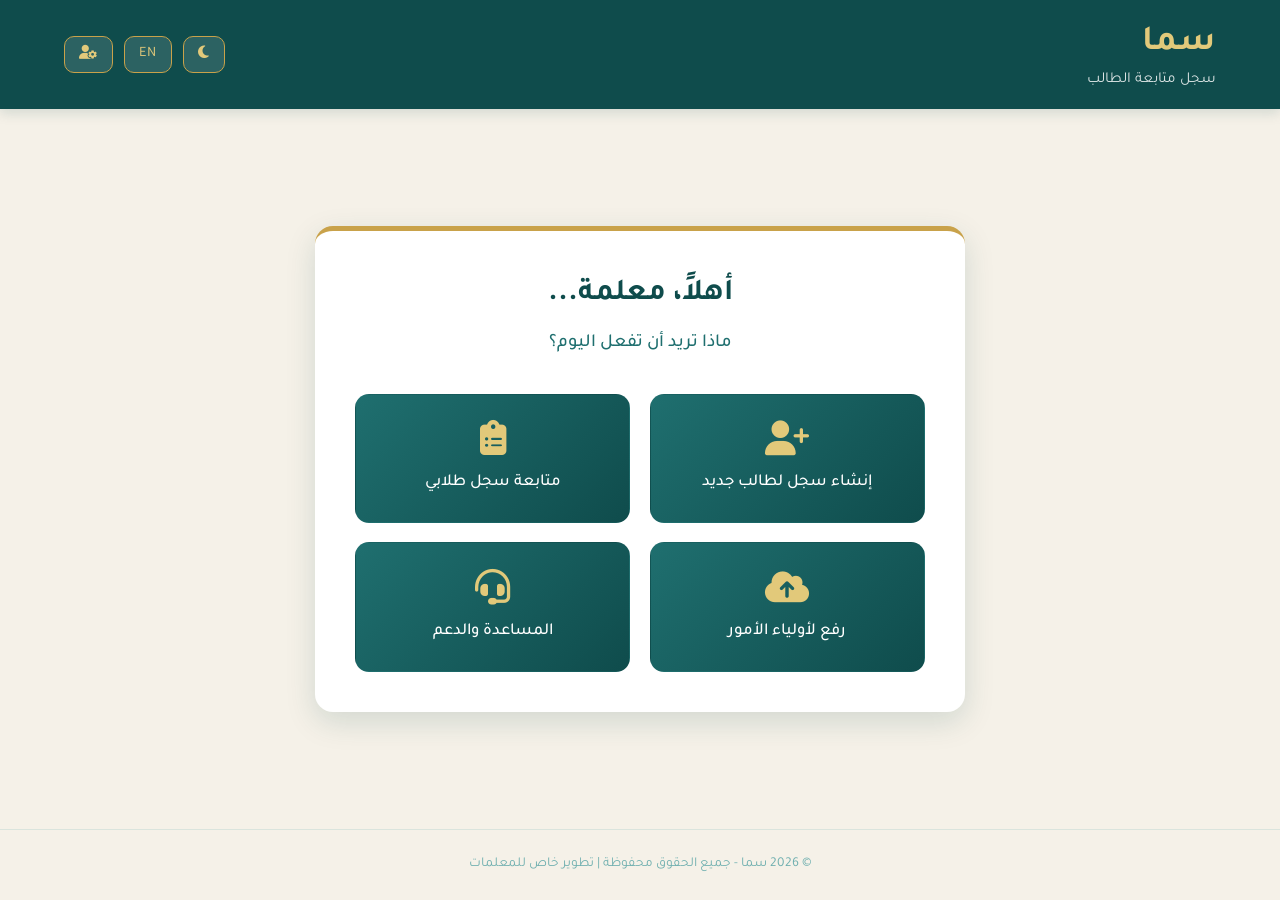
==== index.html @ a93f04d7 "Rename Qwen_html_20260426_5g0cpc5sq.html to index.html" ====
<!DOCTYPE html>
<html lang="ar" dir="rtl">
<head>
    <meta charset="UTF-8">
    <meta name="viewport" content="width=device-width, initial-scale=1.0">
    <title>سما | سجل متابعة الطالب</title>
    <link rel="preconnect" href="https://fonts.googleapis.com">
    <link rel="stylesheet" href="https://fonts.googleapis.com/css2?family=Tajawal:wght@400;500;700&display=swap">
    <link rel="stylesheet" href="https://cdnjs.cloudflare.com/ajax/libs/font-awesome/6.4.0/css/all.min.css">
    <link rel="stylesheet" href="styles.css">
</head>
<body>
    <header class="main-header">
        <div class="logo-container">
            <h1 class="site-title">سما</h1>
            <p class="site-subtitle">سجل متابعة الطالب</p>
        </div>
        <div class="controls">
            <button id="theme-toggle" class="control-btn" aria-label="تبديل الوضع الليلي/النهاري">
                <i class="fas fa-moon"></i>
            </button>
            <button id="lang-toggle" class="control-btn" aria-label="تغيير اللغة">
                EN
            </button>
            <button id="account-btn" class="control-btn" aria-label="إدارة الحساب">
                <i class="fas fa-user-cog"></i>
            </button>
        </div>
    </header>

    <main class="welcome-container">
        <div class="welcome-box">
            <h2 id="teacher-greeting">أهلاً، معلمة...</h2>
            <p class="question">ماذا تريد أن تفعل اليوم؟</p>
            <div class="options-grid">
                <a href="new-student.html" class="option-card">
                    <i class="fas fa-user-plus"></i>
                    <span>إنشاء سجل لطالب جديد</span>
                </a>
                <a href="students.html" class="option-card">
                    <i class="fas fa-clipboard-list"></i>
                    <span>متابعة سجل طلابي</span>
                </a>
                <a href="parents.html" class="option-card">
                    <i class="fas fa-cloud-upload-alt"></i>
                    <span>رفع لأولياء الأمور</span>
                </a>
                <a href="help.html" class="option-card">
                    <i class="fas fa-headset"></i>
                    <span>المساعدة والدعم</span>
                </a>
            </div>
        </div>
    </main>

    <footer class="main-footer">
        <p>© 2026 سما - جميع الحقوق محفوظة | تطوير خاص للمعلمات</p>
    </footer>

    <script src="script.js"></script>
</body>
</html>
---- styles.css ----
:root {
    /* الألوان الأساسية */
    --primary-dark: #0F4C4C;
    --primary-mid: #1F6F6F;
    --primary-light: #6FAFAF;
    /* الألوان الثانوية */
    --gold: #C9A24A;
    --gold-light: #E2C97A;
    --off-white: #F5F1E8;
    /* متغيرات الوضع الفاتح */
    --bg: var(--off-white);
    --text: var(--primary-dark);
    --card-bg: #ffffff;
    --shadow: rgba(15, 76, 76, 0.15);
    --transition: all 0.3s ease;
}

[data-theme="dark"] {
    --bg: #0A1A1A;
    --text: #F5F1E8;
    --card-bg: #152525;
    --shadow: rgba(0, 0, 0, 0.5);
    --primary-light: #4A8A8A;
}

* { box-sizing: border-box; margin: 0; padding: 0; font-family: 'Tajawal', sans-serif; }
body { background: var(--bg); color: var(--text); transition: var(--transition); line-height: 1.6; min-height: 100vh; display: flex; flex-direction: column; }
a { text-decoration: none; color: inherit; }

/* الهيدر */
.main-header {
    display: flex; justify-content: space-between; align-items: center;
    padding: 1rem 5%; background: var(--primary-dark); color: #fff;
    box-shadow: 0 4px 12px var(--shadow);
}
.site-title { font-size: 2.2rem; color: var(--gold-light); font-weight: 700; letter-spacing: 1px; }
.site-subtitle { font-size: 0.95rem; color: #fff; opacity: 0.85; margin-top: -4px; }
.controls { display: flex; gap: 0.7rem; }
.control-btn {
    background: rgba(255,255,255,0.12); border: 1px solid var(--gold);
    color: var(--gold-light); padding: 0.5rem 0.9rem; border-radius: 10px;
    cursor: pointer; transition: var(--transition); font-size: 0.9rem;
}
.control-btn:hover { background: var(--gold); color: var(--primary-dark); transform: scale(1.05); }

/* منطقة الترحيب */
.welcome-container {
    flex: 1; display: flex; justify-content: center; align-items: center; padding: 2rem;
}
.welcome-box {
    background: var(--card-bg); padding: 2.5rem; border-radius: 18px;
    box-shadow: 0 10px 30px var(--shadow); text-align: center; max-width: 650px; width: 100%;
    border-top: 5px solid var(--gold);
}
#teacher-greeting { font-size: 1.9rem; color: var(--primary-dark); margin-bottom: 0.6rem; }
[data-theme="dark"] #teacher-greeting { color: var(--gold-light); }
.question { font-size: 1.15rem; color: var(--primary-mid); margin-bottom: 2.2rem; font-weight: 500; }

/* شبكة الخيارات */
.options-grid {
    display: grid; grid-template-columns: repeat(auto-fit, minmax(220px, 1fr)); gap: 1.2rem;
}
.option-card {
    background: linear-gradient(135deg, var(--primary-mid), var(--primary-dark));
    color: #fff; padding: 1.6rem; border-radius: 14px; text-align: center;
    transition: var(--transition); cursor: pointer; border: 1px solid transparent;
    display: flex; flex-direction: column; align-items: center; gap: 0.9rem;
    position: relative; overflow: hidden;
}
.option-card::before {
    content: ''; position: absolute; top: 0; left: 0; width: 100%; height: 4px;
    background: var(--gold); transform: scaleX(0); transition: transform 0.3s ease; transform-origin: right;
}
.option-card:hover::before { transform: scaleX(1); transform-origin: left; }
.option-card:hover { transform: translateY(-6px); box-shadow: 0 12px 25px var(--shadow); border-color: var(--gold); }
.option-card i { font-size: 2.2rem; color: var(--gold-light); }
.option-card span { font-size: 1.05rem; font-weight: 500; }

/* الفوتر */
.main-footer { text-align: center; padding: 1.5rem; color: var(--primary-light); font-size: 0.85rem; margin-top: auto; border-top: 1px solid rgba(111,175,175,0.2); }

/* تجاوب الشاشات */
@media (max-width: 768px) {
    .main-header { flex-direction: column; gap: 1rem; text-align: center; }
    .controls { justify-content: center; width: 100%; flex-wrap: wrap; }
    .options-grid { grid-template-columns: 1fr; }
    .welcome-box { padding: 1.8rem; }
}
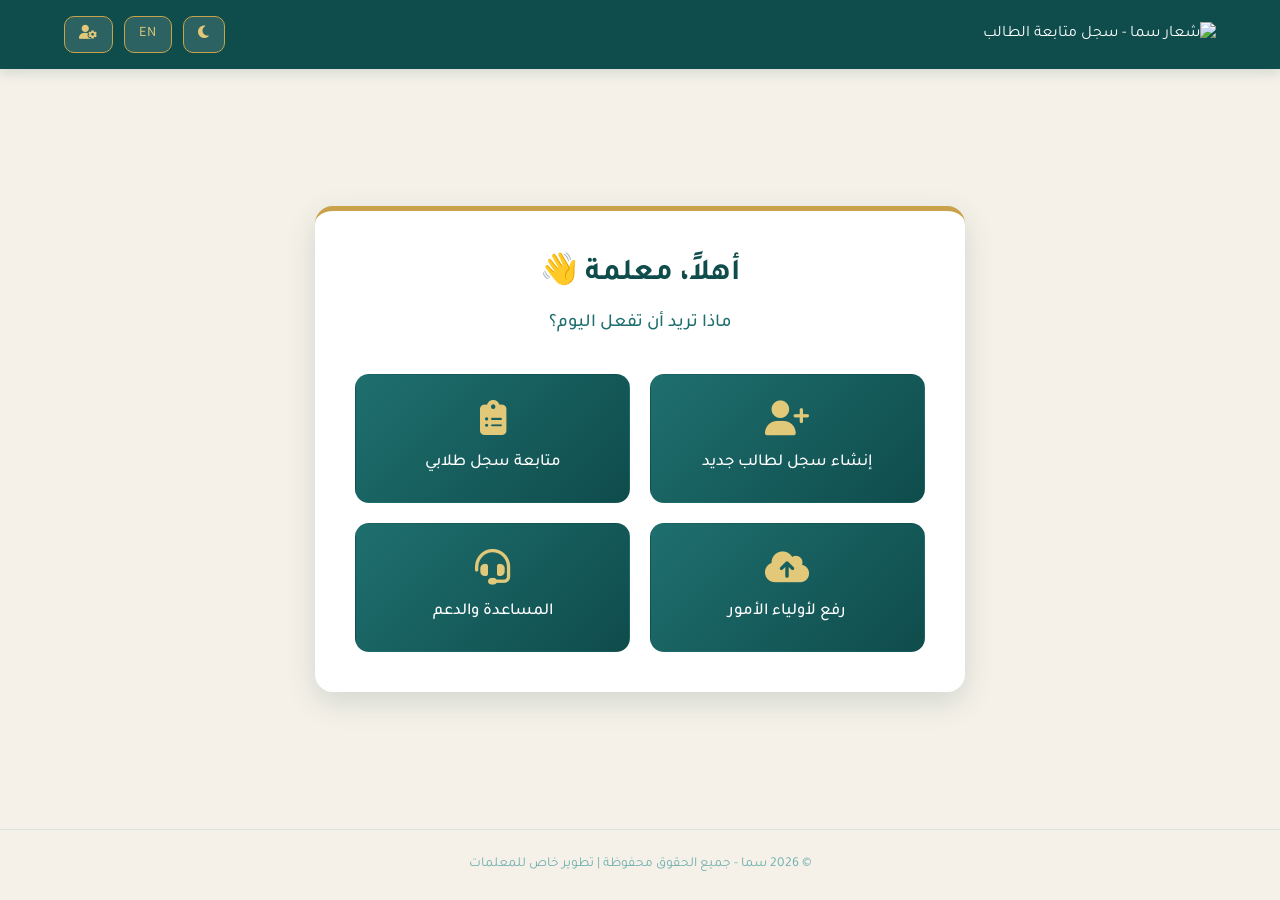
==== commit 8cc471a3: "Enhance HTML head with meta description and fonts Added meta description and updated font link." ====
--- a/index.html
+++ b/index.html
@@ -4,17 +4,28 @@
     <meta charset="UTF-8">
     <meta name="viewport" content="width=device-width, initial-scale=1.0">
     <title>سما | سجل متابعة الطالب</title>
+    <meta name="description" content="سما - نظام إلكتروني منظم لمتابعة سجلات الطلاب">
+    
+    <!-- أيقونة الموقع -->
+    <link rel="icon" type="image/png" href="assets/logo.png">
+    <link rel="apple-touch-icon" href="assets/logo.png">
+    
+    <!-- الخطوط والأيقونات -->
     <link rel="preconnect" href="https://fonts.googleapis.com">
-    <link rel="stylesheet" href="https://fonts.googleapis.com/css2?family=Tajawal:wght@400;500;700&display=swap">
+    <link rel="preconnect" href="https://fonts.gstatic.com" crossorigin>
+    <link href="https://fonts.googleapis.com/css2?family=Tajawal:wght@400;500;700;800&display=swap" rel="stylesheet">
     <link rel="stylesheet" href="https://cdnjs.cloudflare.com/ajax/libs/font-awesome/6.4.0/css/all.min.css">
+    
+    <!-- ملف التنسيقات -->
     <link rel="stylesheet" href="styles.css">
 </head>
 <body>
+    <!-- الهيدر الرئيسي -->
     <header class="main-header">
         <div class="logo-container">
-            <h1 class="site-title">سما</h1>
-            <p class="site-subtitle">سجل متابعة الطالب</p>
+            <img src="assets/logo.png" alt="شعار سما - سجل متابعة الطالب" class="site-logo">
         </div>
+        
         <div class="controls">
             <button id="theme-toggle" class="control-btn" aria-label="تبديل الوضع الليلي/النهاري">
                 <i class="fas fa-moon"></i>
@@ -28,10 +39,12 @@
         </div>
     </header>
 
+    <!-- المحتوى الرئيسي -->
     <main class="welcome-container">
         <div class="welcome-box">
             <h2 id="teacher-greeting">أهلاً، معلمة...</h2>
             <p class="question">ماذا تريد أن تفعل اليوم؟</p>
+            
             <div class="options-grid">
                 <a href="new-student.html" class="option-card">
                     <i class="fas fa-user-plus"></i>
@@ -53,10 +66,13 @@
         </div>
     </main>
 
+    <!-- الفوتر -->
     <footer class="main-footer">
         <p>© 2026 سما - جميع الحقوق محفوظة | تطوير خاص للمعلمات</p>
     </footer>
 
+    <!-- ملف الجافاسكربت -->
     <script src="script.js"></script>
 </body>
 </html>
+</html>
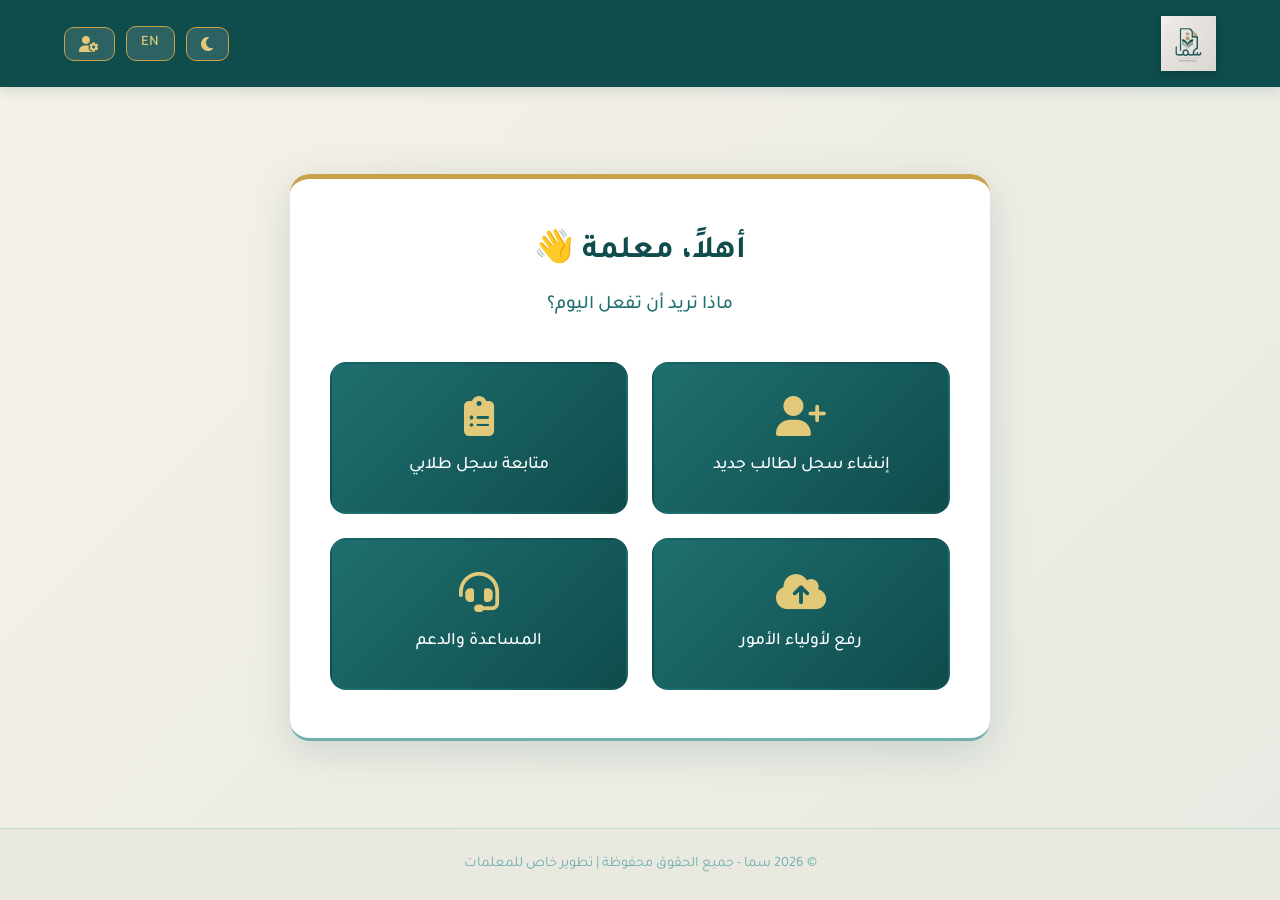
==== commit 6b579240: "Update logo image source in index.html" ====
--- a/index.html
+++ b/index.html
@@ -23,7 +23,7 @@
     <!-- الهيدر الرئيسي -->
     <header class="main-header">
         <div class="logo-container">
-            <img src="assets/logo.png" alt="شعار سما - سجل متابعة الطالب" class="site-logo">
+            <img src="logo.png" alt="شعار سما" class="site-logo">
         </div>
         
         <div class="controls">
--- a/styles.css
+++ b/styles.css
@@ -1,88 +1,314 @@
+/* ==================== المتغيرات والألوان ==================== */
 :root {
     /* الألوان الأساسية */
     --primary-dark: #0F4C4C;
     --primary-mid: #1F6F6F;
     --primary-light: #6FAFAF;
+    
     /* الألوان الثانوية */
     --gold: #C9A24A;
     --gold-light: #E2C97A;
     --off-white: #F5F1E8;
+    
     /* متغيرات الوضع الفاتح */
     --bg: var(--off-white);
     --text: var(--primary-dark);
     --card-bg: #ffffff;
     --shadow: rgba(15, 76, 76, 0.15);
+    --border-color: rgba(111, 175, 175, 0.3);
+    
+    /* الانتقالات */
     --transition: all 0.3s ease;
 }
 
+/* ==================== الوضع الليلي ==================== */
 [data-theme="dark"] {
     --bg: #0A1A1A;
     --text: #F5F1E8;
     --card-bg: #152525;
     --shadow: rgba(0, 0, 0, 0.5);
+    --border-color: rgba(111, 175, 175, 0.5);
     --primary-light: #4A8A8A;
 }
 
-* { box-sizing: border-box; margin: 0; padding: 0; font-family: 'Tajawal', sans-serif; }
-body { background: var(--bg); color: var(--text); transition: var(--transition); line-height: 1.6; min-height: 100vh; display: flex; flex-direction: column; }
-a { text-decoration: none; color: inherit; }
-
-/* الهيدر */
+/* ==================== الإعدادات الأساسية ==================== */
+* {
+    margin: 0;
+    padding: 0;
+    box-sizing: border-box;
+}
+
+body {
+    font-family: 'Tajawal', sans-serif;
+    background-color: var(--bg);
+    color: var(--text);
+    line-height: 1.6;
+    min-height: 100vh;
+    display: flex;
+    flex-direction: column;
+    transition: var(--transition);
+}
+
+a {
+    text-decoration: none;
+    color: inherit;
+}
+
+button {
+    font-family: 'Tajawal', sans-serif;
+    cursor: pointer;
+    border: none;
+    outline: none;
+}
+
+/* ==================== الهيدر الرئيسي ==================== */
 .main-header {
-    display: flex; justify-content: space-between; align-items: center;
-    padding: 1rem 5%; background: var(--primary-dark); color: #fff;
+    display: flex;
+    justify-content: space-between;
+    align-items: center;
+    padding: 1rem 5%;
+    background: var(--primary-dark);
+    color: #fff;
     box-shadow: 0 4px 12px var(--shadow);
-}
-.site-title { font-size: 2.2rem; color: var(--gold-light); font-weight: 700; letter-spacing: 1px; }
-.site-subtitle { font-size: 0.95rem; color: #fff; opacity: 0.85; margin-top: -4px; }
-.controls { display: flex; gap: 0.7rem; }
+    position: sticky;
+    top: 0;
+    z-index: 1000;
+}
+
+/* شعار الموقع */
+.logo-container {
+    display: flex;
+    align-items: center;
+}
+
+.site-logo {
+    height: 55px;
+    width: auto;
+    object-fit: contain;
+    filter: drop-shadow(0 2px 4px rgba(0,0,0,0.2));
+    transition: transform 0.3s ease;
+}
+
+.site-logo:hover {
+    transform: scale(1.05);
+}
+
+/* أزرار التحكم */
+.controls {
+    display: flex;
+    gap: 0.7rem;
+    align-items: center;
+}
+
 .control-btn {
-    background: rgba(255,255,255,0.12); border: 1px solid var(--gold);
-    color: var(--gold-light); padding: 0.5rem 0.9rem; border-radius: 10px;
-    cursor: pointer; transition: var(--transition); font-size: 0.9rem;
-}
-.control-btn:hover { background: var(--gold); color: var(--primary-dark); transform: scale(1.05); }
-
-/* منطقة الترحيب */
+    background: rgba(255, 255, 255, 0.12);
+    border: 1px solid var(--gold);
+    color: var(--gold-light);
+    padding: 0.5rem 0.9rem;
+    border-radius: 10px;
+    font-size: 0.9rem;
+    font-weight: 500;
+    transition: var(--transition);
+    display: flex;
+    align-items: center;
+    gap: 0.4rem;
+}
+
+.control-btn:hover {
+    background: var(--gold);
+    color: var(--primary-dark);
+    transform: translateY(-2px);
+    box-shadow: 0 4px 8px rgba(0, 0, 0, 0.2);
+}
+
+.control-btn i {
+    font-size: 1rem;
+}
+
+/* ==================== منطقة الترحيب ==================== */
 .welcome-container {
-    flex: 1; display: flex; justify-content: center; align-items: center; padding: 2rem;
-}
+    flex: 1;
+    display: flex;
+    justify-content: center;
+    align-items: center;
+    padding: 2rem 5%;
+    background: linear-gradient(135deg, var(--bg) 0%, rgba(111, 175, 175, 0.1) 100%);
+}
+
 .welcome-box {
-    background: var(--card-bg); padding: 2.5rem; border-radius: 18px;
-    box-shadow: 0 10px 30px var(--shadow); text-align: center; max-width: 650px; width: 100%;
+    background: var(--card-bg);
+    padding: 3rem 2.5rem;
+    border-radius: 20px;
+    box-shadow: 0 10px 40px var(--shadow);
+    text-align: center;
+    max-width: 700px;
+    width: 100%;
     border-top: 5px solid var(--gold);
-}
-#teacher-greeting { font-size: 1.9rem; color: var(--primary-dark); margin-bottom: 0.6rem; }
-[data-theme="dark"] #teacher-greeting { color: var(--gold-light); }
-.question { font-size: 1.15rem; color: var(--primary-mid); margin-bottom: 2.2rem; font-weight: 500; }
-
-/* شبكة الخيارات */
+    border-bottom: 3px solid var(--primary-light);
+}
+
+#teacher-greeting {
+    font-size: 2rem;
+    color: var(--primary-dark);
+    margin-bottom: 0.8rem;
+    font-weight: 700;
+}
+
+[data-theme="dark"] #teacher-greeting {
+    color: var(--gold-light);
+}
+
+.question {
+    font-size: 1.2rem;
+    color: var(--primary-mid);
+    margin-bottom: 2.5rem;
+    font-weight: 500;
+}
+
+/* ==================== شبكة الخيارات ==================== */
 .options-grid {
-    display: grid; grid-template-columns: repeat(auto-fit, minmax(220px, 1fr)); gap: 1.2rem;
-}
+    display: grid;
+    grid-template-columns: repeat(auto-fit, minmax(240px, 1fr));
+    gap: 1.5rem;
+    margin-top: 1rem;
+}
+
 .option-card {
-    background: linear-gradient(135deg, var(--primary-mid), var(--primary-dark));
-    color: #fff; padding: 1.6rem; border-radius: 14px; text-align: center;
-    transition: var(--transition); cursor: pointer; border: 1px solid transparent;
-    display: flex; flex-direction: column; align-items: center; gap: 0.9rem;
-    position: relative; overflow: hidden;
-}
+    background: linear-gradient(135deg, var(--primary-mid) 0%, var(--primary-dark) 100%);
+    color: #fff;
+    padding: 2rem 1.5rem;
+    border-radius: 16px;
+    text-align: center;
+    transition: var(--transition);
+    cursor: pointer;
+    border: 2px solid transparent;
+    display: flex;
+    flex-direction: column;
+    align-items: center;
+    gap: 1rem;
+    position: relative;
+    overflow: hidden;
+}
+
 .option-card::before {
-    content: ''; position: absolute; top: 0; left: 0; width: 100%; height: 4px;
-    background: var(--gold); transform: scaleX(0); transition: transform 0.3s ease; transform-origin: right;
-}
-.option-card:hover::before { transform: scaleX(1); transform-origin: left; }
-.option-card:hover { transform: translateY(-6px); box-shadow: 0 12px 25px var(--shadow); border-color: var(--gold); }
-.option-card i { font-size: 2.2rem; color: var(--gold-light); }
-.option-card span { font-size: 1.05rem; font-weight: 500; }
-
-/* الفوتر */
-.main-footer { text-align: center; padding: 1.5rem; color: var(--primary-light); font-size: 0.85rem; margin-top: auto; border-top: 1px solid rgba(111,175,175,0.2); }
-
-/* تجاوب الشاشات */
+    content: '';
+    position: absolute;
+    top: 0;
+    left: 0;
+    width: 100%;
+    height: 4px;
+    background: linear-gradient(90deg, var(--gold), var(--gold-light));
+    transform: scaleX(0);
+    transition: transform 0.3s ease;
+    transform-origin: right;
+}
+
+.option-card:hover::before {
+    transform: scaleX(1);
+    transform-origin: left;
+}
+
+.option-card:hover {
+    transform: translateY(-8px);
+    box-shadow: 0 15px 35px var(--shadow);
+    border-color: var(--gold);
+}
+
+.option-card i {
+    font-size: 2.5rem;
+    color: var(--gold-light);
+    transition: transform 0.3s ease;
+}
+
+.option-card:hover i {
+    transform: scale(1.1) rotate(5deg);
+}
+
+.option-card span {
+    font-size: 1.1rem;
+    font-weight: 500;
+}
+
+/* ==================== الفوتر ==================== */
+.main-footer {
+    text-align: center;
+    padding: 1.5rem;
+    color: var(--primary-light);
+    font-size: 0.9rem;
+    margin-top: auto;
+    border-top: 1px solid var(--border-color);
+    background: rgba(15, 76, 76, 0.05);
+}
+
+[data-theme="dark"] .main-footer {
+    background: rgba(15, 76, 76, 0.2);
+}
+
+/* ==================== التجاوب مع الشاشات ==================== */
 @media (max-width: 768px) {
-    .main-header { flex-direction: column; gap: 1rem; text-align: center; }
-    .controls { justify-content: center; width: 100%; flex-wrap: wrap; }
-    .options-grid { grid-template-columns: 1fr; }
-    .welcome-box { padding: 1.8rem; }
-}
+    .main-header {
+        flex-direction: row;
+        padding: 0.8rem 1.5rem;
+        gap: 1rem;
+    }
+    
+    .site-logo {
+        height: 45px;
+    }
+    
+    .controls {
+        gap: 0.5rem;
+    }
+    
+    .control-btn {
+        padding: 0.4rem 0.7rem;
+        font-size: 0.85rem;
+    }
+    
+    .welcome-container {
+        padding: 1.5rem 1rem;
+    }
+    
+    .welcome-box {
+        padding: 2rem 1.5rem;
+    }
+    
+    #teacher-greeting {
+        font-size: 1.6rem;
+    }
+    
+    .question {
+        font-size: 1rem;
+    }
+    
+    .options-grid {
+        grid-template-columns: 1fr;
+        gap: 1rem;
+    }
+    
+    .option-card {
+        padding: 1.5rem 1rem;
+    }
+    
+    .option-card i {
+        font-size: 2rem;
+    }
+    
+    .option-card span {
+        font-size: 1rem;
+    }
+}
+
+@media (max-width: 480px) {
+    .control-btn span {
+        display: none;
+    }
+    
+    .control-btn i {
+        font-size: 1.2rem;
+    }
+    
+    .welcome-box {
+        padding: 1.5rem 1rem;
+    }
+}
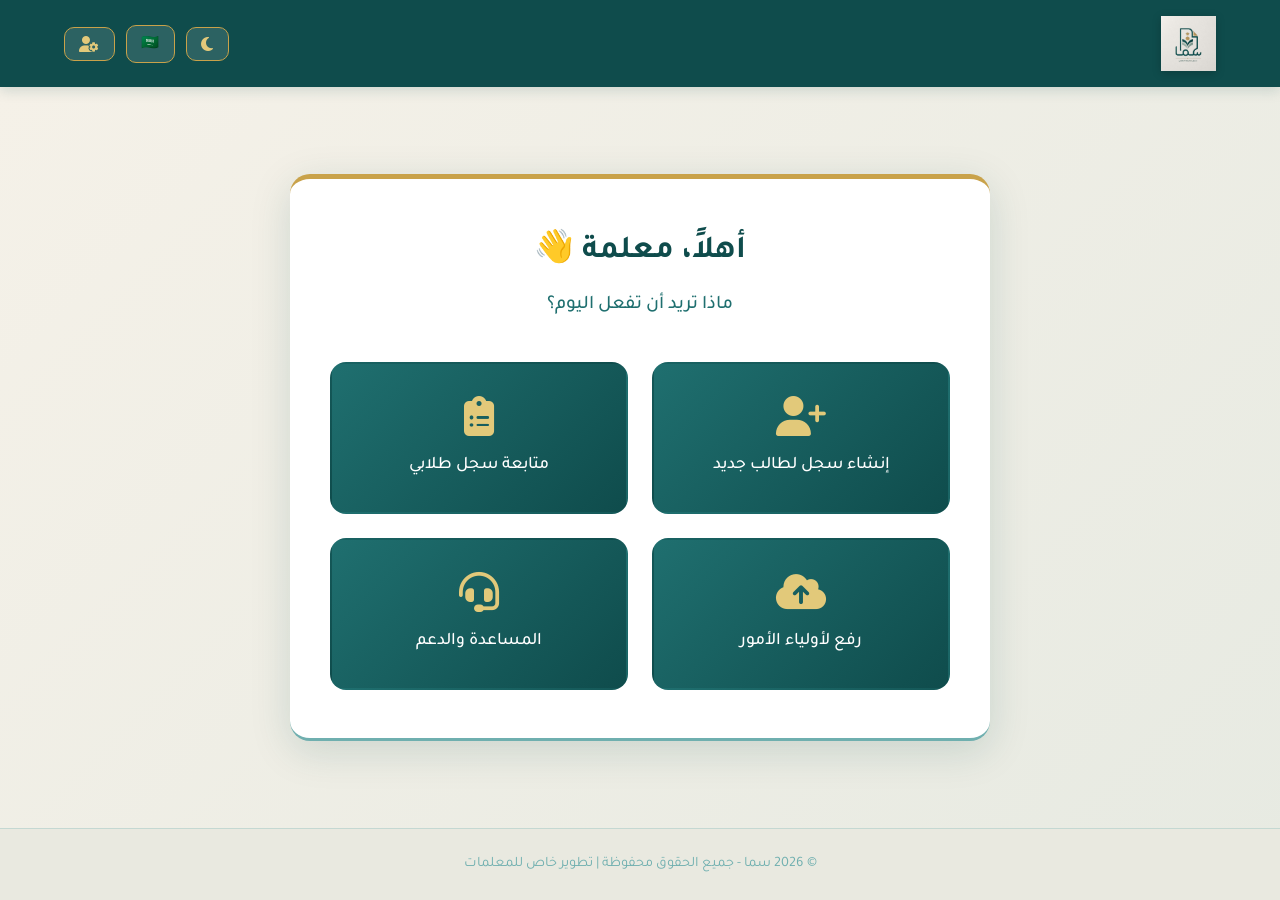
==== commit 84d265ce: "Add translation attributes and update icons in HTML" ====
--- a/index.html
+++ b/index.html
@@ -3,12 +3,12 @@
 <head>
     <meta charset="UTF-8">
     <meta name="viewport" content="width=device-width, initial-scale=1.0">
-    <title>سما | سجل متابعة الطالب</title>
+    <title data-translate="pageTitleMain">سما | سجل متابعة الطالب</title>
     <meta name="description" content="سما - نظام إلكتروني منظم لمتابعة سجلات الطلاب">
     
     <!-- أيقونة الموقع -->
-    <link rel="icon" type="image/png" href="assets/logo.png">
-    <link rel="apple-touch-icon" href="assets/logo.png">
+    <link rel="icon" type="image/png" href="logo.png">
+    <link rel="apple-touch-icon" href="logo.png">
     
     <!-- الخطوط والأيقونات -->
     <link rel="preconnect" href="https://fonts.googleapis.com">
@@ -19,21 +19,21 @@
     <!-- ملف التنسيقات -->
     <link rel="stylesheet" href="styles.css">
 </head>
-<body>
+<body data-page="Main">
     <!-- الهيدر الرئيسي -->
     <header class="main-header">
         <div class="logo-container">
-            <img src="logo.png" alt="شعار سما" class="site-logo">
+            <img src="logo.png" alt="شعار سما" class="site-logo" data-translate="siteLogoAlt">
         </div>
         
         <div class="controls">
-            <button id="theme-toggle" class="control-btn" aria-label="تبديل الوضع الليلي/النهاري">
+            <button id="theme-toggle" class="control-btn" data-translate="toggleTheme" aria-label="تبديل الوضع الليلي/النهاري">
                 <i class="fas fa-moon"></i>
             </button>
-            <button id="lang-toggle" class="control-btn" aria-label="تغيير اللغة">
-                EN
+            <button id="lang-toggle" class="control-btn" data-translate="toggleLang" aria-label="تغيير اللغة">
+                🇸🇦
             </button>
-            <button id="account-btn" class="control-btn" aria-label="إدارة الحساب">
+            <button id="account-btn" class="control-btn" data-translate="manageAccount" aria-label="إدارة الحساب">
                 <i class="fas fa-user-cog"></i>
             </button>
         </div>
@@ -42,25 +42,25 @@
     <!-- المحتوى الرئيسي -->
     <main class="welcome-container">
         <div class="welcome-box">
-            <h2 id="teacher-greeting">أهلاً، معلمة...</h2>
-            <p class="question">ماذا تريد أن تفعل اليوم؟</p>
+            <h2 id="teacher-greeting" data-translate="greeting">أهلاً، معلمة...</h2>
+            <p class="question" data-translate="question">ماذا تريد أن تفعل اليوم؟</p>
             
             <div class="options-grid">
                 <a href="new-student.html" class="option-card">
                     <i class="fas fa-user-plus"></i>
-                    <span>إنشاء سجل لطالب جديد</span>
+                    <span data-translate="newStudent">إنشاء سجل لطالب جديد</span>
                 </a>
                 <a href="students.html" class="option-card">
                     <i class="fas fa-clipboard-list"></i>
-                    <span>متابعة سجل طلابي</span>
+                    <span data-translate="followStudents">متابعة سجل طلابي</span>
                 </a>
                 <a href="parents.html" class="option-card">
                     <i class="fas fa-cloud-upload-alt"></i>
-                    <span>رفع لأولياء الأمور</span>
+                    <span data-translate="uploadParents">رفع لأولياء الأمور</span>
                 </a>
                 <a href="help.html" class="option-card">
                     <i class="fas fa-headset"></i>
-                    <span>المساعدة والدعم</span>
+                    <span data-translate="helpSupport">المساعدة والدعم</span>
                 </a>
             </div>
         </div>
@@ -68,11 +68,11 @@
 
     <!-- الفوتر -->
     <footer class="main-footer">
-        <p>© 2026 سما - جميع الحقوق محفوظة | تطوير خاص للمعلمات</p>
+        <p data-translate="footer">© 2026 سما - جميع الحقوق محفوظة | تطوير خاص للمعلمات</p>
     </footer>
 
-    <!-- ملف الجافاسكربت -->
+    <!-- ملفات الجافاسكربت (الترتيب مهم!) -->
+    <script src="translations.js"></script>
     <script src="script.js"></script>
 </body>
 </html>
-</html>
--- a/styles.css
+++ b/styles.css
@@ -312,3 +312,459 @@
         padding: 1.5rem 1rem;
     }
 }
+
+
+/* ===================================
+   🎓 صفحة المساعدة - تنسيقات جديدة
+   =================================== */
+
+/* هيدر صفحة المساعدة */
+.help-header {
+    background: linear-gradient(135deg, var(--primary-dark) 0%, var(--primary-mid) 100%);
+    color: white;
+    padding: 3rem 5%;
+    text-align: center;
+    margin-bottom: 2rem;
+}
+
+.help-header h1 {
+    font-size: 2rem;
+    margin-bottom: 0.5rem;
+    display: flex;
+    align-items: center;
+    justify-content: center;
+    gap: 10px;
+}
+
+.help-header h1 i {
+    color: var(--gold-light);
+}
+
+.help-header p {
+    font-size: 1.1rem;
+    opacity: 0.9;
+    margin: 0;
+}
+
+/* محتوى صفحة المساعدة */
+.help-content {
+    flex: 1;
+    padding: 0 5% 2rem;
+    max-width: 1200px;
+    margin: 0 auto;
+    width: 100%;
+}
+
+/* الأقسام العامة */
+.help-section {
+    background: var(--card-bg);
+    padding: 2rem;
+    border-radius: 16px;
+    box-shadow: 0 5px 20px var(--shadow);
+    margin-bottom: 1.5rem;
+    border-top: 4px solid var(--gold);
+}
+
+.help-section h2 {
+    color: var(--primary-dark);
+    font-size: 1.5rem;
+    margin-bottom: 1.5rem;
+    display: flex;
+    align-items: center;
+    gap: 10px;
+    padding-bottom: 1rem;
+    border-bottom: 2px solid var(--border-color);
+}
+
+[data-theme="dark"] .help-section h2 {
+    color: var(--gold-light);
+}
+
+.help-section h2 i {
+    color: var(--gold);
+}
+
+/* ========== الأسئلة الشائعة ========== */
+.faq-container {
+    display: flex;
+    flex-direction: column;
+    gap: 1rem;
+}
+
+.faq-item {
+    background: var(--bg);
+    border-radius: 12px;
+    overflow: hidden;
+    border: 2px solid var(--border-color);
+    transition: var(--transition);
+}
+
+.faq-item:hover {
+    border-color: var(--primary-light);
+    box-shadow: 0 4px 12px var(--shadow);
+}
+
+.faq-question {
+    padding: 1.2rem 1.5rem;
+    display: flex;
+    justify-content: space-between;
+    align-items: center;
+    cursor: pointer;
+    background: var(--card-bg);
+    transition: var(--transition);
+    user-select: none;
+}
+
+.faq-question span {
+    font-size: 1.1rem;
+    font-weight: 600;
+    color: var(--text);
+    display: flex;
+    align-items: center;
+    gap: 10px;
+}
+
+.faq-question span i {
+    color: var(--gold);
+    font-size: 1rem;
+}
+
+.faq-question .arrow {
+    font-size: 1.1rem;
+    color: var(--primary-mid);
+    transition: transform 0.3s ease;
+}
+
+.faq-item.active .faq-question {
+    background: var(--primary-dark);
+}
+
+.faq-item.active .faq-question span {
+    color: white;
+}
+
+.faq-item.active .faq-question .arrow {
+    color: var(--gold-light);
+    transform: rotate(180deg);
+}
+
+.faq-answer {
+    display: none;
+    padding: 1.2rem 1.5rem;
+    background: var(--bg);
+    border-top: 2px solid var(--border-color);
+}
+
+.faq-item.active .faq-answer {
+    display: block;
+    animation: slideDown 0.3s ease;
+}
+
+@keyframes slideDown {
+    from {
+        opacity: 0;
+        transform: translateY(-10px);
+    }
+    to {
+        opacity: 1;
+        transform: translateY(0);
+    }
+}
+
+.faq-answer p {
+    font-size: 1rem;
+    line-height: 1.8;
+    color: var(--text);
+    margin: 0 0 1rem 0;
+}
+
+.faq-answer ul,
+.faq-answer ol {
+    margin: 0.5rem 0;
+    padding-right: 1.5rem;
+}
+
+.faq-answer li {
+    font-size: 0.95rem;
+    line-height: 1.8;
+    color: var(--text);
+    margin-bottom: 0.5rem;
+    opacity: 0.9;
+}
+
+.faq-answer strong {
+    color: var(--primary-dark);
+    font-weight: 700;
+}
+
+[data-theme="dark"] .faq-answer strong {
+    color: var(--gold-light);
+}
+
+/* ========== قسم التواصل ========== */
+.contact-grid {
+    display: grid;
+    grid-template-columns: repeat(auto-fit, minmax(250px, 1fr));
+    gap: 1.2rem;
+}
+
+.contact-card {
+    background: linear-gradient(135deg, var(--primary-mid) 0%, var(--primary-dark) 100%);
+    color: white;
+    padding: 1.8rem 1.5rem;
+    border-radius: 14px;
+    text-align: center;
+    text-decoration: none;
+    transition: var(--transition);
+    box-shadow: 0 5px 15px var(--shadow);
+    display: flex;
+    flex-direction: column;
+    align-items: center;
+    gap: 1rem;
+}
+
+.contact-card:hover {
+    transform: translateY(-5px);
+    box-shadow: 0 12px 25px var(--shadow);
+    border: 2px solid var(--gold);
+}
+
+.contact-card .icon-box {
+    width: 60px;
+    height: 60px;
+    background: rgba(226, 201, 122, 0.2);
+    border-radius: 50%;
+    display: flex;
+    align-items: center;
+    justify-content: center;
+}
+
+.contact-card .icon-box i {
+    font-size: 1.5rem;
+    color: var(--gold-light);
+}
+
+.contact-card h3 {
+    color: var(--gold-light);
+    font-size: 1.2rem;
+    margin: 0;
+    font-weight: 600;
+}
+
+.contact-card .contact-text {
+    font-size: 1rem;
+    margin: 0.3rem 0;
+    font-weight: 500;
+    direction: ltr;
+}
+
+.contact-card small {
+    font-size: 0.85rem;
+    opacity: 0.85;
+    line-height: 1.5;
+}
+
+/* ========== المعلومات الإضافية ========== */
+.info-grid {
+    display: grid;
+    grid-template-columns: repeat(auto-fit, minmax(280px, 1fr));
+    gap: 1.2rem;
+}
+
+.info-card {
+    background: var(--bg);
+    padding: 1.5rem;
+    border-radius: 12px;
+    border-right: 4px solid var(--gold);
+}
+
+.info-card h4 {
+    color: var(--primary-dark);
+    font-size: 1.1rem;
+    margin: 0 0 0.8rem 0;
+    display: flex;
+    align-items: center;
+    gap: 8px;
+}
+
+[data-theme="dark"] .info-card h4 {
+    color: var(--gold-light);
+}
+
+.info-card h4 i {
+    color: var(--gold);
+}
+
+.info-card p {
+    font-size: 0.95rem;
+    line-height: 1.7;
+    color: var(--text);
+    margin: 0;
+    opacity: 0.9;
+}
+
+/* ========== فوتر صفحة المساعدة ========== */
+.help-footer {
+    text-align: center;
+    padding: 1.5rem 5%;
+    color: var(--primary-light);
+    font-size: 0.9rem;
+    border-top: 1px solid var(--border-color);
+    background: rgba(15, 76, 76, 0.05);
+}
+
+[data-theme="dark"] .help-footer {
+    background: rgba(15, 76, 76, 0.2);
+}
+
+/* ===================================
+   📱 التجاوب مع الشاشات - صفحة المساعدة
+   =================================== */
+
+/* للتابلت */
+@media (max-width: 1024px) {
+    .help-header {
+        padding: 2.5rem 3%;
+    }
+    
+    .help-header h1 {
+        font-size: 1.8rem;
+    }
+    
+    .help-content {
+        padding: 0 3% 2rem;
+    }
+    
+    .help-section {
+        padding: 1.8rem;
+    }
+}
+
+/* للموبايل */
+@media (max-width: 768px) {
+    .help-header {
+        padding: 2rem 2%;
+    }
+    
+    .help-header h1 {
+        font-size: 1.5rem;
+    }
+    
+    .help-header p {
+        font-size: 1rem;
+    }
+    
+    .help-content {
+        padding: 0 2% 1.5rem;
+    }
+    
+    .help-section {
+        padding: 1.5rem;
+        margin-bottom: 1rem;
+    }
+    
+    .help-section h2 {
+        font-size: 1.3rem;
+        margin-bottom: 1.2rem;
+    }
+    
+    .faq-question {
+        padding: 1rem 1.2rem;
+    }
+    
+    .faq-question span {
+        font-size: 1rem;
+    }
+    
+    .faq-answer {
+        padding: 1rem 1.2rem;
+    }
+    
+    .faq-answer p,
+    .faq-answer li {
+        font-size: 0.9rem;
+    }
+    
+    .contact-grid {
+        grid-template-columns: 1fr;
+    }
+    
+    .contact-card {
+        padding: 1.5rem 1.2rem;
+    }
+    
+    .info-grid {
+        grid-template-columns: 1fr;
+    }
+}
+
+/* للموبايل الصغير */
+@media (max-width: 480px) {
+    .help-header {
+        padding: 1.5rem 1.5%;
+    }
+    
+    .help-header h1 {
+        font-size: 1.3rem;
+    }
+    
+    .help-section {
+        padding: 1.2rem;
+    }
+    
+    .help-section h2 {
+        font-size: 1.15rem;
+    }
+    
+    .faq-question {
+        padding: 0.9rem 1rem;
+    }
+    
+    .faq-question span {
+        font-size: 0.95rem;
+        gap: 8px;
+    }
+    
+    .faq-question .arrow {
+        font-size: 1rem;
+    }
+    
+    .faq-answer {
+        padding: 0.9rem 1rem;
+    }
+    
+    .faq-answer p,
+    .faq-answer li {
+        font-size: 0.85rem;
+        line-height: 1.6;
+    }
+    
+    .contact-card .icon-box {
+        width: 50px;
+        height: 50px;
+    }
+    
+    .contact-card .icon-box i {
+        font-size: 1.3rem;
+    }
+    
+    .contact-card h3 {
+        font-size: 1.1rem;
+    }
+    
+    .contact-card .contact-text {
+        font-size: 0.95rem;
+    }
+    
+    .info-card {
+        padding: 1.2rem;
+    }
+    
+    .info-card h4 {
+        font-size: 1rem;
+    }
+    
+    .info-card p {
+        font-size: 0.9rem;
+    }
+}
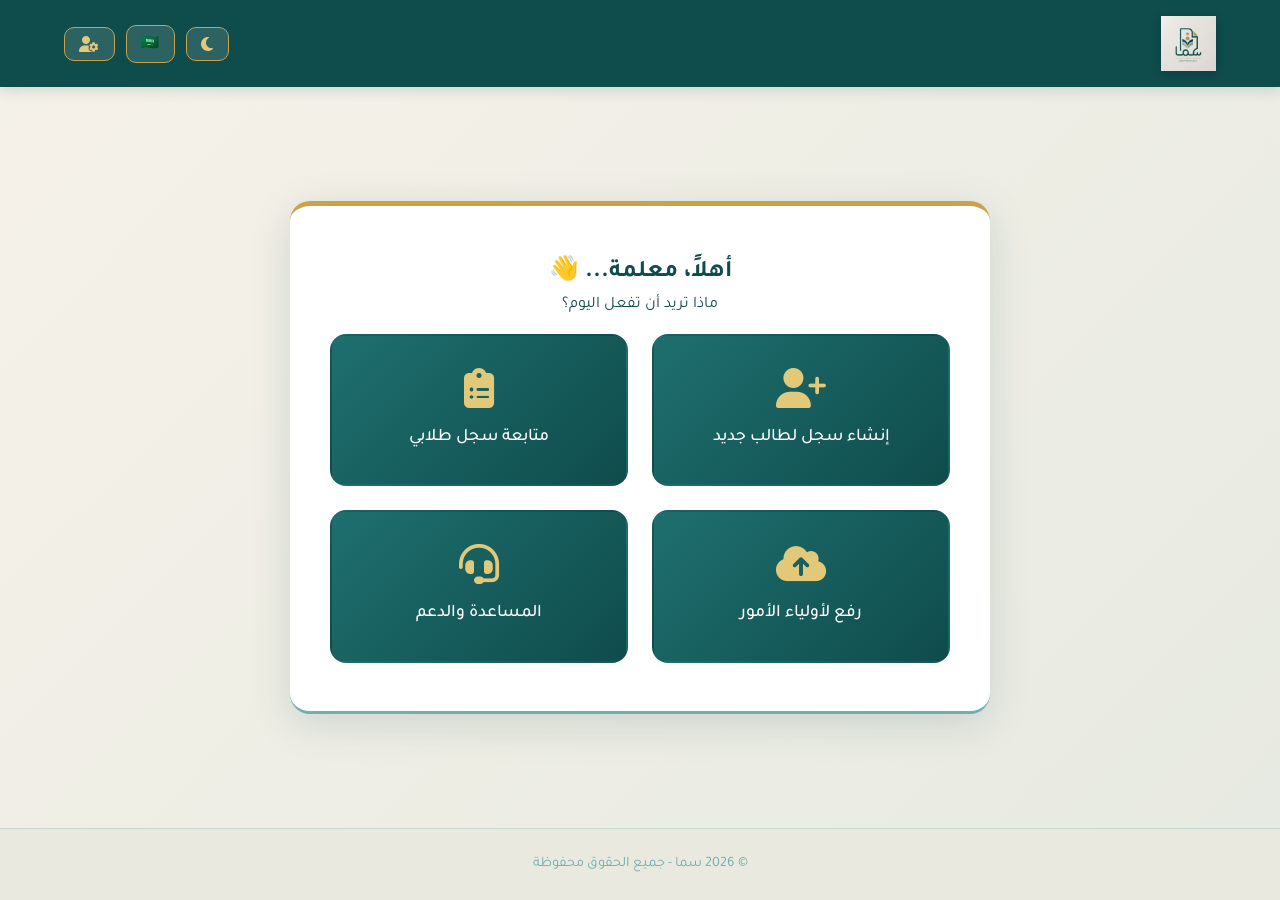
==== commit 476a70df: "Refactor HTML structure and update elements" ====
--- a/index.html
+++ b/index.html
@@ -3,76 +3,59 @@
 <head>
     <meta charset="UTF-8">
     <meta name="viewport" content="width=device-width, initial-scale=1.0">
-    <title data-translate="pageTitleMain">سما | سجل متابعة الطالب</title>
-    <meta name="description" content="سما - نظام إلكتروني منظم لمتابعة سجلات الطلاب">
-    
-    <!-- أيقونة الموقع -->
-    <link rel="icon" type="image/png" href="logo.png">
-    <link rel="apple-touch-icon" href="logo.png">
-    
-    <!-- الخطوط والأيقونات -->
-    <link rel="preconnect" href="https://fonts.googleapis.com">
-    <link rel="preconnect" href="https://fonts.gstatic.com" crossorigin>
-    <link href="https://fonts.googleapis.com/css2?family=Tajawal:wght@400;500;700;800&display=swap" rel="stylesheet">
+    <title>سما | سجل متابعة الطالب</title>
+    <link rel="icon" href="logo.png">
+    <link href="https://fonts.googleapis.com/css2?family=Tajawal:wght@400;500;700&display=swap" rel="stylesheet">
     <link rel="stylesheet" href="https://cdnjs.cloudflare.com/ajax/libs/font-awesome/6.4.0/css/all.min.css">
-    
-    <!-- ملف التنسيقات -->
     <link rel="stylesheet" href="styles.css">
 </head>
-<body data-page="Main">
-    <!-- الهيدر الرئيسي -->
+<body>
     <header class="main-header">
         <div class="logo-container">
-            <img src="logo.png" alt="شعار سما" class="site-logo" data-translate="siteLogoAlt">
+            <img src="logo.png" alt="شعار سما" class="site-logo">
         </div>
-        
         <div class="controls">
-            <button id="theme-toggle" class="control-btn" data-translate="toggleTheme" aria-label="تبديل الوضع الليلي/النهاري">
+            <button id="theme-toggle" class="control-btn">
                 <i class="fas fa-moon"></i>
             </button>
-            <button id="lang-toggle" class="control-btn" data-translate="toggleLang" aria-label="تغيير اللغة">
-                🇸🇦
-            </button>
-            <button id="account-btn" class="control-btn" data-translate="manageAccount" aria-label="إدارة الحساب">
+            <button id="lang-toggle" class="control-btn">🇸🇦</button>
+            <button id="account-btn" class="control-btn">
                 <i class="fas fa-user-cog"></i>
             </button>
         </div>
     </header>
 
-    <!-- المحتوى الرئيسي -->
     <main class="welcome-container">
         <div class="welcome-box">
-            <h2 id="teacher-greeting" data-translate="greeting">أهلاً، معلمة...</h2>
-            <p class="question" data-translate="question">ماذا تريد أن تفعل اليوم؟</p>
+            <h2 id="greeting">أهلاً، معلمة... 👋</h2>
+            <p id="question">ماذا تريد أن تفعل اليوم؟</p>
             
             <div class="options-grid">
                 <a href="new-student.html" class="option-card">
                     <i class="fas fa-user-plus"></i>
-                    <span data-translate="newStudent">إنشاء سجل لطالب جديد</span>
+                    <span id="opt1">إنشاء سجل لطالب جديد</span>
                 </a>
                 <a href="students.html" class="option-card">
                     <i class="fas fa-clipboard-list"></i>
-                    <span data-translate="followStudents">متابعة سجل طلابي</span>
+                    <span id="opt2">متابعة سجل طلابي</span>
                 </a>
                 <a href="parents.html" class="option-card">
                     <i class="fas fa-cloud-upload-alt"></i>
-                    <span data-translate="uploadParents">رفع لأولياء الأمور</span>
+                    <span id="opt3">رفع لأولياء الأمور</span>
                 </a>
                 <a href="help.html" class="option-card">
                     <i class="fas fa-headset"></i>
-                    <span data-translate="helpSupport">المساعدة والدعم</span>
+                    <span id="opt4">المساعدة والدعم</span>
                 </a>
             </div>
         </div>
     </main>
 
-    <!-- الفوتر -->
     <footer class="main-footer">
-        <p data-translate="footer">© 2026 سما - جميع الحقوق محفوظة | تطوير خاص للمعلمات</p>
+        <p id="footer">© 2026 سما - جميع الحقوق محفوظة</p>
     </footer>
 
-    <!-- ملفات الجافاسكربت (الترتيب مهم!) -->
-    <script src="translations.js"></script>
+    <script src="translation.js"></script>
     <script src="script.js"></script>
 </body>
 </html>
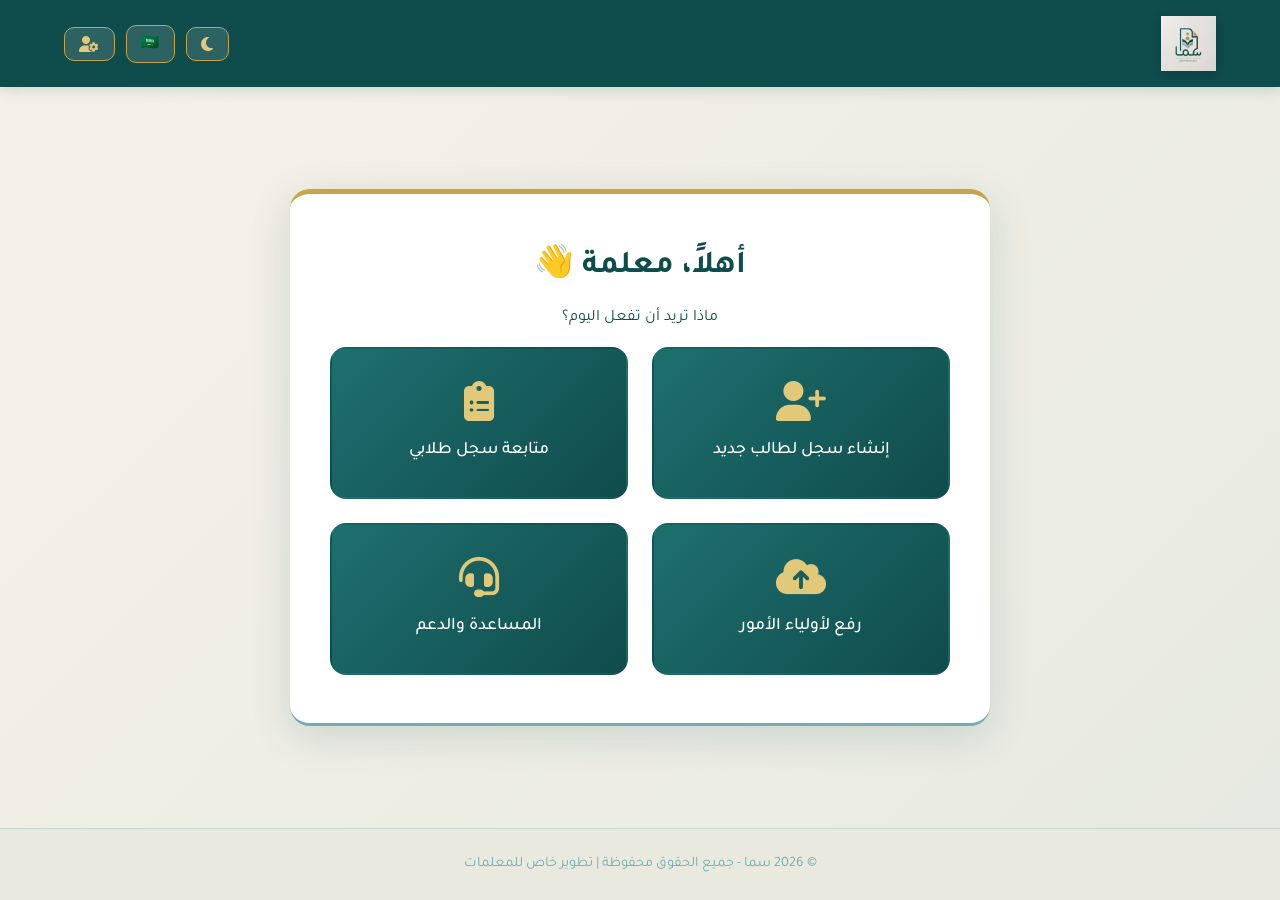
==== commit 434b67f3: "Refactor HTML elements and update footer text" ====
--- a/index.html
+++ b/index.html
@@ -27,35 +27,34 @@
 
     <main class="welcome-container">
         <div class="welcome-box">
-            <h2 id="greeting">أهلاً، معلمة... 👋</h2>
+            <h2 id="teacher-greeting">أهلاً، معلمة... 👋</h2>
             <p id="question">ماذا تريد أن تفعل اليوم؟</p>
             
             <div class="options-grid">
                 <a href="new-student.html" class="option-card">
                     <i class="fas fa-user-plus"></i>
-                    <span id="opt1">إنشاء سجل لطالب جديد</span>
+                    <span id="newStudent">إنشاء سجل لطالب جديد</span>
                 </a>
                 <a href="students.html" class="option-card">
                     <i class="fas fa-clipboard-list"></i>
-                    <span id="opt2">متابعة سجل طلابي</span>
+                    <span id="followStudents">متابعة سجل طلابي</span>
                 </a>
                 <a href="parents.html" class="option-card">
                     <i class="fas fa-cloud-upload-alt"></i>
-                    <span id="opt3">رفع لأولياء الأمور</span>
+                    <span id="uploadParents">رفع لأولياء الأمور</span>
                 </a>
                 <a href="help.html" class="option-card">
                     <i class="fas fa-headset"></i>
-                    <span id="opt4">المساعدة والدعم</span>
+                    <span id="helpSupport">المساعدة والدعم</span>
                 </a>
             </div>
         </div>
     </main>
 
     <footer class="main-footer">
-        <p id="footer">© 2026 سما - جميع الحقوق محفوظة</p>
+        <p id="footer-text">© 2026 سما - جميع الحقوق محفوظة | تطوير خاص للمعلمات</p>
     </footer>
 
-    <script src="translation.js"></script>
     <script src="script.js"></script>
 </body>
 </html>
